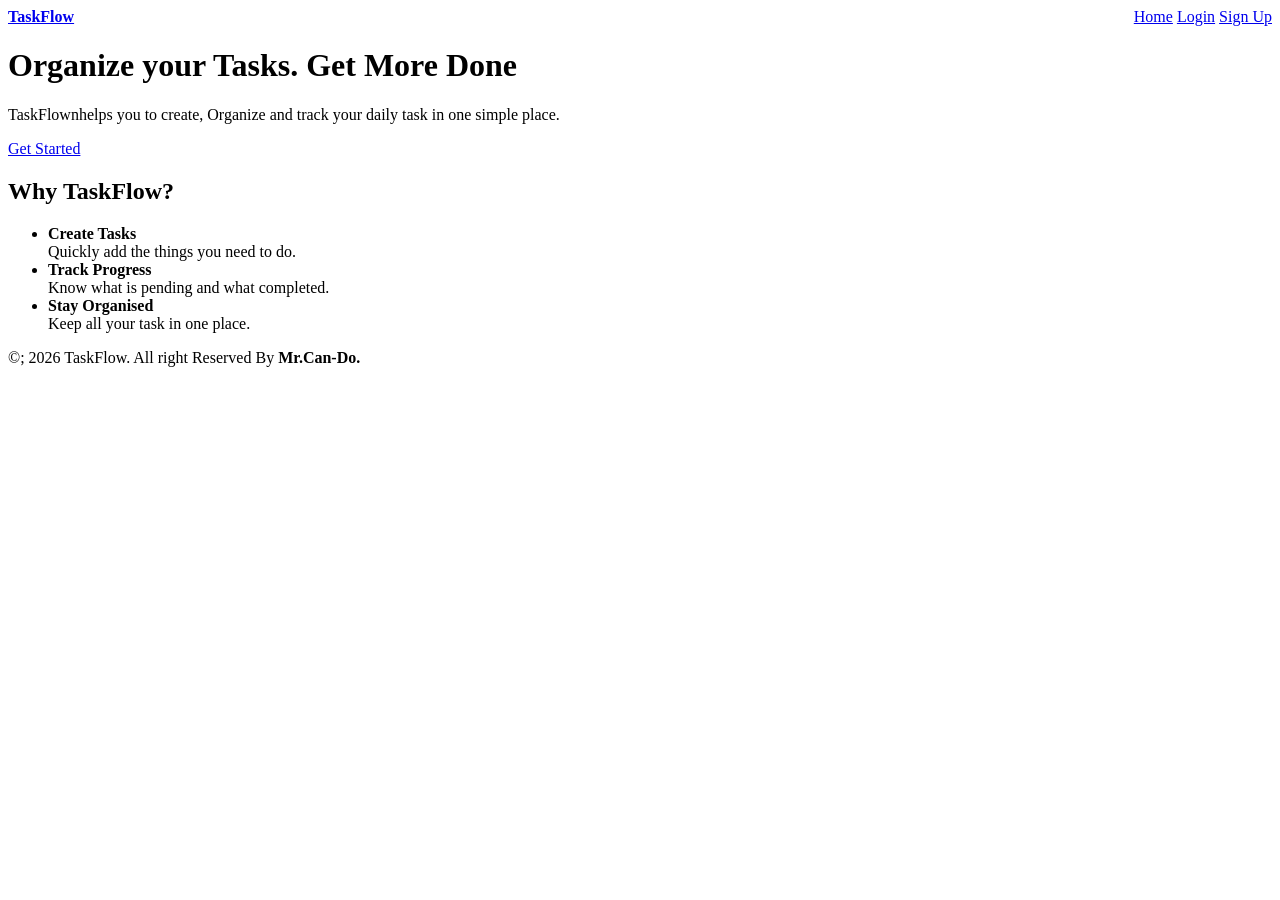
==== frontend/index.html @ 13117b56 "First html Taskflow files" ====
<!doctype html>
<html>
  <head>
    <title>index.html</title>
  </head>
  <body>
    <a href="index.html"><strong>TaskFlow</strong></a>

    <span style="float: Right">
      <a href="dashboard.html">Home</a>
      <a href="login.html">Login</a>
      <a href="signup.html">Sign Up</a>
    </span>
    <main>
      <h1>Organize your Tasks. Get More Done</h1>
      <p>
        TaskFlownhelps you to create, Organize and track your daily task in one
        simple place.
      </p>

      <a href="Get Started">Get Started</a>
      <h2>Why TaskFlow?</h2>
      <ul>
        <li>
          <strong>Create Tasks</strong><br />Quickly add the things you need to
          do.
        </li>
        <li>
          <strong>Track Progress</strong><br />Know what is pending and what
          completed.
        </li>
        <li>
          <strong>Stay Organised</strong><br />Keep all your task in one place.
        </li>
      </ul>
    </main>
    <footer>
      <p>
        &copy;; 2026 TaskFlow. All right Reserved By<strong> Mr.Can-Do.</strong>
      </p>
    </footer>
  </body>
</html>
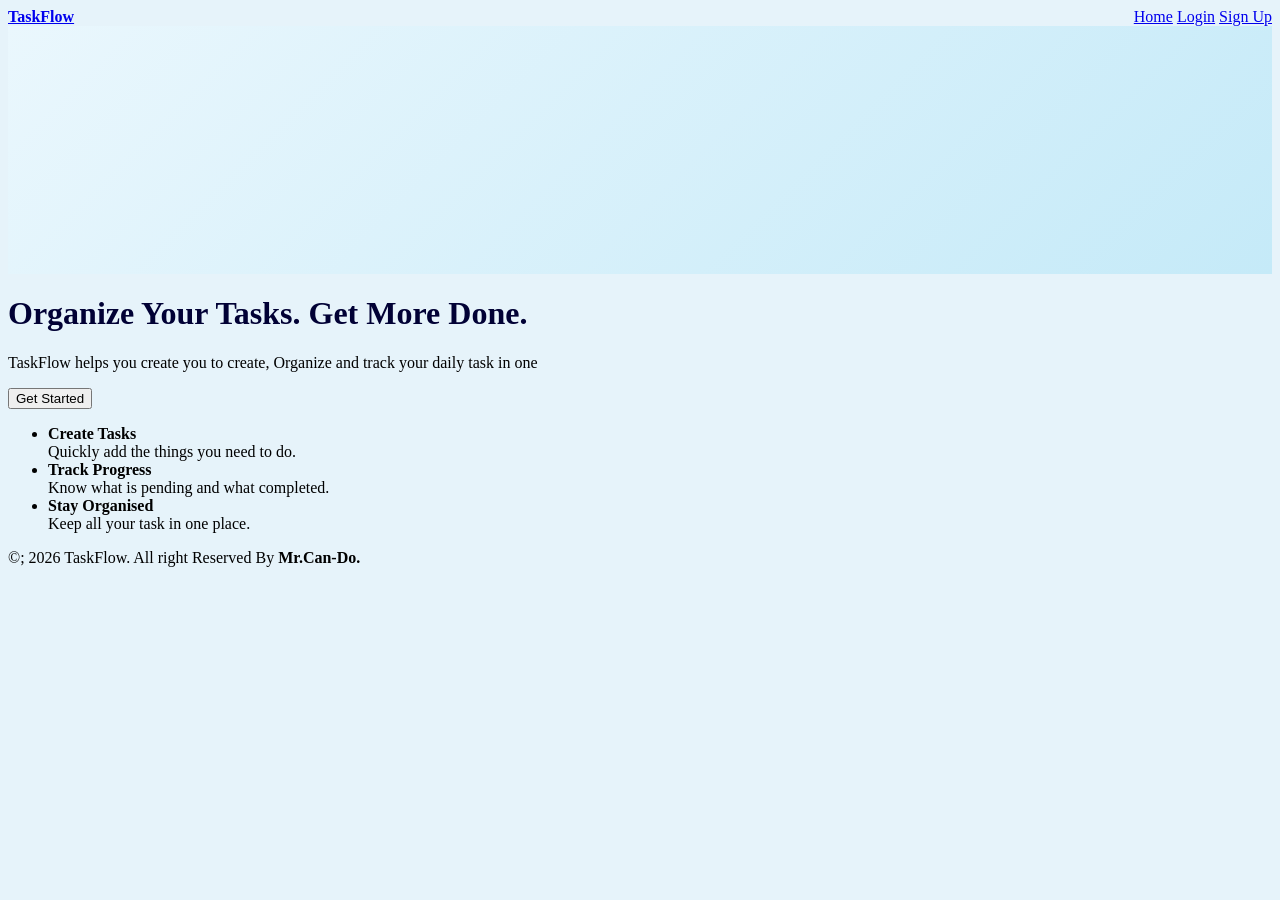
==== commit f73e853e: "First html Taskflow files" ====
--- a/frontend/index.html
+++ b/frontend/index.html
@@ -2,24 +2,27 @@
 <html>
   <head>
     <title>index.html</title>
-  </head>
+     <link rel="stylesheet" href="style.css">
+</head>
   <body>
     <a href="index.html"><strong>TaskFlow</strong></a>
-
+  
     <span style="float: Right">
       <a href="dashboard.html">Home</a>
       <a href="login.html">Login</a>
       <a href="signup.html">Sign Up</a>
     </span>
+ 
     <main>
-      <h1>Organize your Tasks. Get More Done</h1>
-      <p>
-        TaskFlownhelps you to create, Organize and track your daily task in one
-        simple place.
-      </p>
-
-      <a href="Get Started">Get Started</a>
-      <h2>Why TaskFlow?</h2>
+       <div class="hero"></div>
+       <h1>Organize Your Tasks. <span>Get More Done.</span></h1>
+       <p>TaskFlow helps you create you to create, Organize and track your daily task in one
+        </p>
+  <button class="btn">Get Started</button>
+  <div class="wave"></div> <!-- THIS IS THE WAVE -->
+     
+     
+     
       <ul>
         <li>
           <strong>Create Tasks</strong><br />Quickly add the things you need to
--- a/frontend/style.css
+++ b/frontend/style.css
@@ -0,0 +1,197 @@
+body{
+    background: rgba(220, 239, 249, 0.705);
+}
+.taskflow{
+    color: blue;
+}
+header{
+    background: rgba(216, 238, 247, 0.664);
+    display: flex;
+    justify-content: space-between;
+    align-items: center;
+    border-radius: 10px;
+    padding: 5px;
+    box-shadow: 0 0 2px black;
+    margin: 0 15px;
+}
+nav{
+    display: flex;
+    gap: 60px;   
+}
+nav a{
+    color: rgb(38, 1, 1);
+    text-decoration: none;
+}
+nav a.active{
+    font-size: 17px;
+    font-weight: bold;
+    color: blue;
+    text-decoration: underline;
+    text-underline-offset: 6px;
+    text-decoration-thickness: 3px;
+}
+form{
+    background: white;
+    padding: 30px;
+    width: 35%;
+    margin:  10px auto;
+    border-radius: 15px;
+    box-shadow: 0 2px 8px black;
+}
+form h2{
+    text-align: center;
+    color: rgb(3, 3, 85);
+    margin-bottom: 5px;
+}
+form p{
+     text-align: center;
+     color: rgb(3, 3, 85);
+     margin-bottom: 5px;
+}
+label{
+    display: block;
+    margin-top: 10px;
+    margin-bottom: 5px;
+    font-weight: bold;
+    color: rgb(3, 3, 85);
+}
+input[type = "text"],
+input[type = "email"],
+input[type = "password"]{
+    width: 100%;
+    box-sizing: border-box;
+    padding: 10px;
+    border: 1px solid black;
+    border-radius: 5px;
+    font-size: 15px;
+    outline: none;
+}
+input[type = "submit"]{
+    width: 100%;
+    padding: 10px;
+    margin-top: 20px;
+    border: none;
+    border-radius: 5px;
+    background: blue;
+    color: white;
+    font-size: 16px;
+    font-weight: bold;
+    cursor: pointer;
+}
+input[type = "submit"]:hover{
+    background: rgb(3, 201, 3);
+}
+.already{
+    color: blue;
+    text-decoration: none;
+    font-weight: bold;
+}
+.dashboard-task{
+    margin: 0 15px;
+    display: flex;
+    justify-content: space-between;
+    align-items: center;
+}
+.new-task{
+     width: 70px;
+    padding: 10px;
+    border: none;
+    border-radius: 5px;
+    background: blue;
+    color: white;
+    font-size: 16px;
+    font-weight: bold;
+    cursor: pointer;
+    text-decoration: none;
+}
+.new-task:hover{
+    background: rgb(3, 201, 3);
+}
+.task-overview{
+    background: rgba(195, 234, 249, 0.664);
+    padding: 0  60px;
+    margin: 0 15px;
+    gap: 30%;
+    display: flex;
+    margin-top: 0;
+    border-radius: 8px;
+    box-shadow: 0 0 1px black;
+}
+.strong{
+    text-align: center;
+    font-size: 25px;
+    padding: 0;
+    margin: 1px;
+}
+.task-list{
+    background: white;
+    margin: 15px;
+    padding: 5px;
+    border-radius: 8px;
+}
+.task-list ul li{
+    list-style: none;
+    padding-left:20px;
+    margin: 15px 0;
+    font-size: 18px;
+}
+/*empty check-box*/
+.task-list ul li::before{
+    content: "";
+    display: inline-block;
+    width: 15px;
+    height: 15px;
+    border: 2px solid black;
+    margin-right: 5px;
+}
+.task-list ul li.task-completed::before{
+    content: "✔️";
+    display: inline-block;
+    width: 15px;
+    height: 15px;
+    margin-right: 5px;
+    background: blue;
+    color: white;
+    border: 1px solid black;
+    text-align: center;
+    line-height: 15px;
+    font-weight: bold;
+    font-size: 14px; 
+    vertical-align: middle;  
+    box-sizing: border-box;
+}
+.task-completed{
+    text-decoration: line-through;
+    color: gray
+}
+h1{
+    color: rgb(1, 1, 53);
+
+}
+.hero{
+    position: relative;
+    overflow: hidden;
+    min-height: 200px;
+    background: linear-gradient(135deg, rgb(234, 247, 253),rgb(197, 234, 248));
+    padding: 8px 8% 40px;
+}
+
+.why-taskflow{
+   margin-left: 70px;
+   color: rgb(25, 25, 55);
+}
+.get-started{
+    text-decoration: none;
+    width: 100%;
+    padding: 10px;
+    border: none;
+    border-radius: 5px;
+    background: blue;
+    color: white;
+    font-size: 16px;
+    font-weight: bold;
+    cursor: pointer;
+}
+.get-started:hover{
+    background: rgb(3, 201, 3);
+}
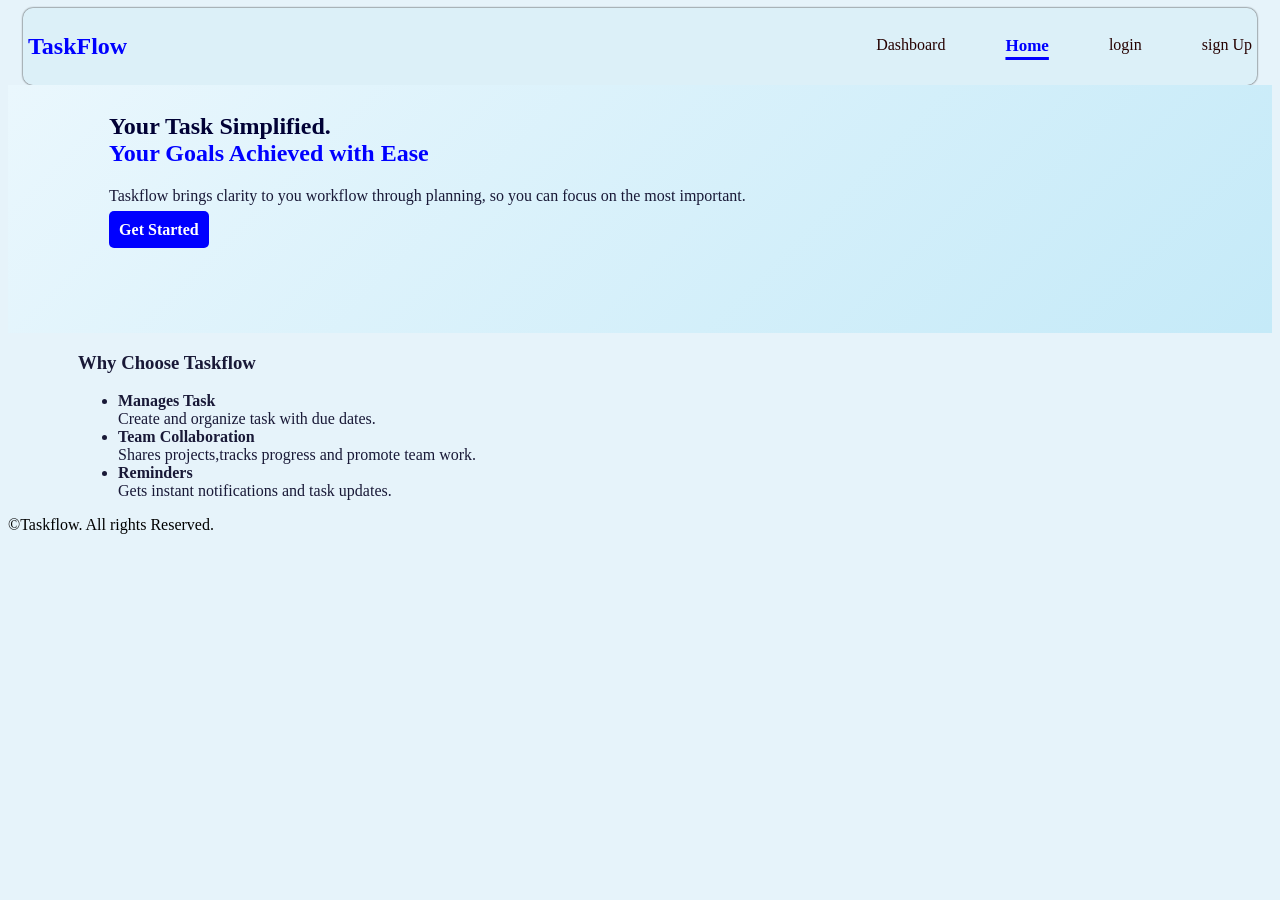
==== commit 6a603c54: "First html Taskflow file" ====
--- a/frontend/index.html
+++ b/frontend/index.html
@@ -1,46 +1,49 @@
 <!doctype html>
-<html>
+<html lang="en">
   <head>
-    <title>index.html</title>
-     <link rel="stylesheet" href="style.css">
-</head>
+    <meta charset="UTF-8" />
+    <meta name="viewport" content="width=device-width, initial-scale=1.0" />
+    <title>Landing</title>
+    <link rel="stylesheet" href="style.css">
+  </head>
   <body>
-    <a href="index.html"><strong>TaskFlow</strong></a>
-  
-    <span style="float: Right">
-      <a href="dashboard.html">Home</a>
-      <a href="login.html">Login</a>
-      <a href="signup.html">Sign Up</a>
-    </span>
- 
-    <main>
-       <div class="hero"></div>
-       <h1>Organize Your Tasks. <span>Get More Done.</span></h1>
-       <p>TaskFlow helps you create you to create, Organize and track your daily task in one
+    <header>
+     <h2 class="taskflow">TaskFlow</h2>
+      <nav>
+        <a href="dashboard.html">Dashboard</a>
+        <a href="index.html" class="active">Home</a>
+        <a href="login.html">login</a>
+        <a href="signup.html">sign Up</a>
+      </nav>
+    </header>
+    <section class="hero">
+      <div class="hero-content">
+        <h1>Your Task Simplified. <br><span style="color: blue;">Your Goals Achieved with Ease</span></h1>
+        <p style="color: rgb(25, 25, 55) ;">
+          Taskflow brings clarity to you workflow through planning, so you can focus
+          on the most important.
         </p>
-  <button class="btn">Get Started</button>
-  <div class="wave"></div> <!-- THIS IS THE WAVE -->
-     
-     
-     
+        <a href="signup.html" class="get-started">Get Started</a>
+      </div>
+    </section>
+    <div class="why-taskflow">
+      <h3>Why Choose Taskflow</h3>
       <ul>
         <li>
-          <strong>Create Tasks</strong><br />Quickly add the things you need to
-          do.
+          <strong>Manages Task</strong><br />Create and organize task with due
+          dates.
         </li>
         <li>
-          <strong>Track Progress</strong><br />Know what is pending and what
-          completed.
+          <strong>Team Collaboration</strong><br />Shares projects,tracks progress
+          and promote team work.
         </li>
         <li>
-          <strong>Stay Organised</strong><br />Keep all your task in one place.
+          <strong>Reminders</strong><br />Gets instant notifications and task
+          updates.
         </li>
       </ul>
-    </main>
-    <footer>
-      <p>
-        &copy;; 2026 TaskFlow. All right Reserved By<strong> Mr.Can-Do.</strong>
-      </p>
-    </footer>
+    </div>
+
+    <footer>&copy;Taskflow. All rights Reserved.</footer>
   </body>
-</html>
+</html>
--- a/frontend/style.css
+++ b/frontend/style.css
@@ -135,7 +135,7 @@
     margin: 15px 0;
     font-size: 18px;
 }
-/*empty check-box*/
+
 .task-list ul li::before{
     content: "";
     display: inline-block;
@@ -194,4 +194,5 @@
 }
 .get-started:hover{
     background: rgb(3, 201, 3);
-}+}
+
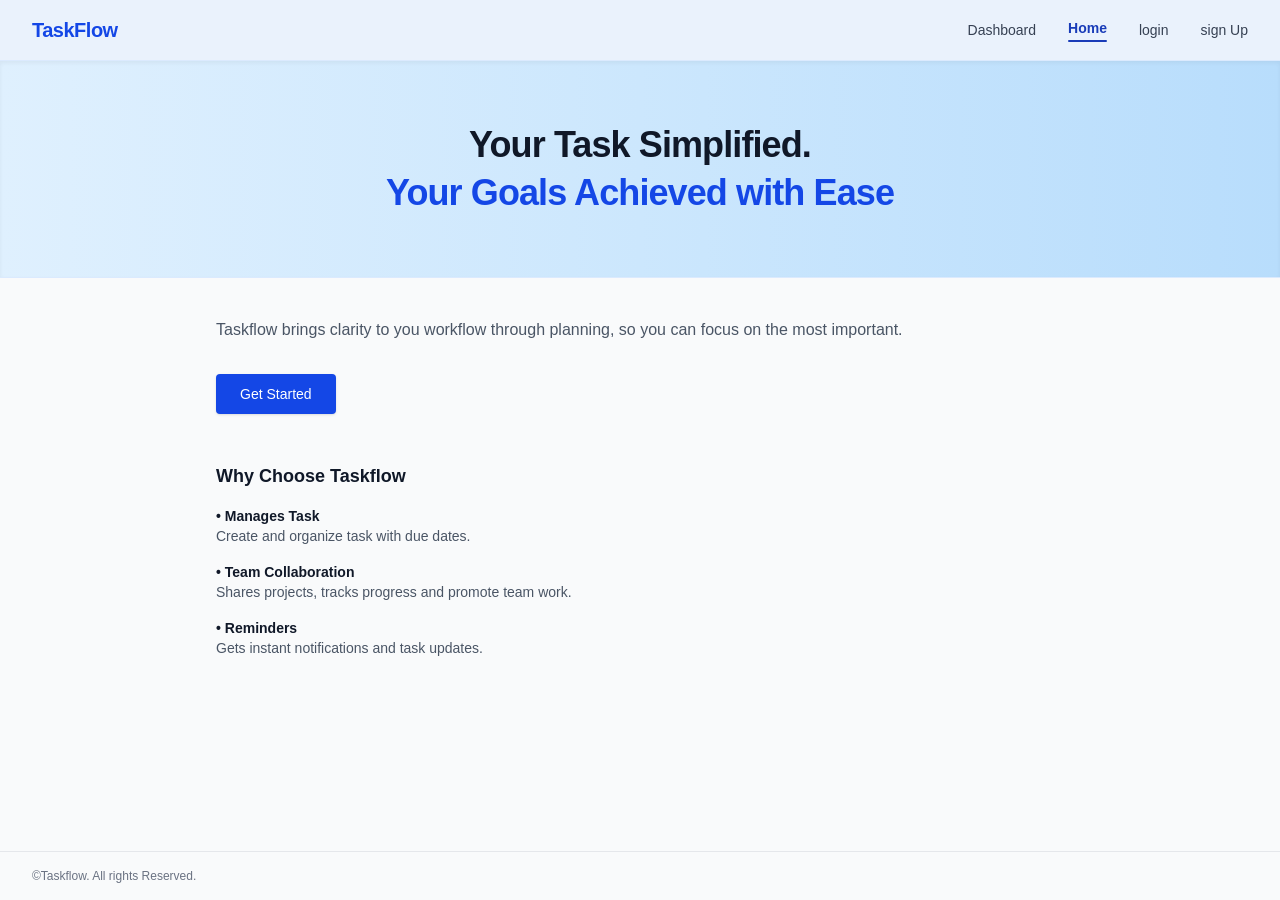
==== commit 5b53ab90: "styled with tailwindcss" ====
--- a/frontend/index.html
+++ b/frontend/index.html
@@ -4,46 +4,80 @@
     <meta charset="UTF-8" />
     <meta name="viewport" content="width=device-width, initial-scale=1.0" />
     <title>Landing</title>
-    <link rel="stylesheet" href="style.css">
+    <!--link rel="stylesheet" href="style.css"-->
+    <link rel="stylesheet" href="./output.css" />
   </head>
   <body>
-    <header>
-     <h2 class="taskflow">TaskFlow</h2>
-      <nav>
-        <a href="dashboard.html">Dashboard</a>
-        <a href="index.html" class="active">Home</a>
-        <a href="login.html">login</a>
-        <a href="signup.html">sign Up</a>
-      </nav>
+    <body class="bg-gray-50 text-gray-800 font-sans min-h-screen flex flex-col justify-between">
+
+    <!-- Top Navigation Bar -->
+    <header class="w-full bg-[#EAF2FC] border-b border-blue-100 py-4 px-8 flex items-center justify-between shadow-sm">
+        <!-- Logo -->
+        <div class="text-blue-700 font-bold text-xl tracking-tight">
+            TaskFlow
+        </div>
+
+        <!-- Navigation Links -->
+        <nav class="flex items-center space-x-8 text-sm font-medium text-gray-700">
+            <a href="#" class="hover:text-blue-700 transition">Dashboard</a>
+            <div class="flex flex-col items-center">
+                <a href="#" class="text-blue-800 font-semibold">Home</a>
+                <span class="w-full h-0.5 bg-blue-800 rounded-full mt-0.5"></span>
+            </div>
+            <a href="#" class="hover:text-blue-700 transition">login</a>
+            <a href="#" class="hover:text-blue-700 transition">sign Up</a>
+        </nav>
     </header>
-    <section class="hero">
-      <div class="hero-content">
-        <h1>Your Task Simplified. <br><span style="color: blue;">Your Goals Achieved with Ease</span></h1>
-        <p style="color: rgb(25, 25, 55) ;">
-          Taskflow brings clarity to you workflow through planning, so you can focus
-          on the most important.
-        </p>
-        <a href="signup.html" class="get-started">Get Started</a>
-      </div>
-    </section>
-    <div class="why-taskflow">
-      <h3>Why Choose Taskflow</h3>
-      <ul>
-        <li>
-          <strong>Manages Task</strong><br />Create and organize task with due
-          dates.
-        </li>
-        <li>
-          <strong>Team Collaboration</strong><br />Shares projects,tracks progress
-          and promote team work.
-        </li>
-        <li>
-          <strong>Reminders</strong><br />Gets instant notifications and task
-          updates.
-        </li>
-      </ul>
-    </div>
 
-    <footer>&copy;Taskflow. All rights Reserved.</footer>
-  </body>
+    <!-- Main Content Wrapper -->
+    <main class="flex-grow">
+        <!-- Hero Banner Section -->
+        <section class="w-full bg-gradient-to-r from-[#dff0fe] via-[#cce7fd] to-[#b8ddfc] py-16 px-8 text-center border-b border-blue-100 shadow-inner">
+            <h1 class="text-3xl md:text-4xl font-extrabold text-gray-900 tracking-tight">
+                Your Task Simplified.
+            </h1>
+            <h2 class="text-3xl md:text-4xl font-extrabold text-blue-700 mt-2 tracking-tight">
+                Your Goals Achieved with Ease
+            </h2>
+        </section>
+
+        <!-- Body / Features Content Section -->
+        <div class="max-w-4xl mx-auto px-6 py-10">
+            <p class="text-gray-600 text-sm md:text-base mb-8">
+                Taskflow brings clarity to you workflow through planning, so you can focus on the most important.
+            </p>
+
+            <!-- Get Started Button -->
+            <a href="#" class="inline-block bg-blue-700 hover:bg-blue-800 text-white font-medium text-sm px-6 py-2.5 rounded shadow transition duration-200 mb-12">
+                Get Started
+            </a>
+
+            <!-- Why Choose Taskflow Section -->
+            <h3 class="text-lg font-bold text-gray-900 mb-4">
+                Why Choose Taskflow
+            </h3>
+
+            <ul class="space-y-4 text-sm text-gray-700">
+                <li>
+                    <span class="font-bold text-gray-900">• Manages Task</span><br>
+                    <span class="text-gray-600">Create and organize task with due dates.</span>
+                </li>
+                <li>
+                    <span class="font-bold text-gray-900">• Team Collaboration</span><br>
+                    <span class="text-gray-600">Shares projects, tracks progress and promote team work.</span>
+                </li>
+                <li>
+                    <span class="font-bold text-gray-900">• Reminders</span><br>
+                    <span class="text-gray-600">Gets instant notifications and task updates.</span>
+                </li>
+            </ul>
+        </div>
+    </main>
+
+    <!-- Footer -->
+    <footer class="w-full py-4 px-8 text-xs text-gray-500 border-t border-gray-200">
+        &copy;Taskflow. All rights Reserved.
+    </footer>
+
+</body>
 </html>
--- a/frontend/output.css
+++ b/frontend/output.css
@@ -0,0 +1,912 @@
+/*! tailwindcss v4.3.3 | MIT License | https://tailwindcss.com */
+@layer properties;
+@layer theme, base, components, utilities;
+@layer theme {
+  :root, :host {
+    --font-sans: -apple-system, BlinkMacSystemFont, "Segoe UI", Roboto, "Helvetica Neue",
+      "Noto Sans", Arial, sans-serif, "Apple Color Emoji", "Segoe UI Emoji",
+      "Segoe UI Symbol", "Noto Color Emoji";
+    --font-mono: ui-monospace, SFMono-Regular, Menlo, Monaco, Consolas, "Liberation Mono",
+      "Courier New", monospace;
+    --color-blue-100: oklch(93.2% 0.032 255.585);
+    --color-blue-300: oklch(80.9% 0.105 251.813);
+    --color-blue-500: oklch(62.3% 0.214 259.815);
+    --color-blue-600: oklch(54.6% 0.245 262.881);
+    --color-blue-700: oklch(48.8% 0.243 264.376);
+    --color-blue-800: oklch(42.4% 0.199 265.638);
+    --color-indigo-950: oklch(25.7% 0.09 281.288);
+    --color-slate-700: oklch(37.2% 0.044 257.287);
+    --color-slate-900: oklch(20.8% 0.042 265.755);
+    --color-gray-50: oklch(98.5% 0.002 247.839);
+    --color-gray-100: oklch(96.7% 0.003 264.542);
+    --color-gray-200: oklch(92.8% 0.006 264.531);
+    --color-gray-300: oklch(87.2% 0.01 258.338);
+    --color-gray-400: oklch(70.7% 0.022 261.325);
+    --color-gray-500: oklch(55.1% 0.027 264.364);
+    --color-gray-600: oklch(44.6% 0.03 256.802);
+    --color-gray-700: oklch(37.3% 0.034 259.733);
+    --color-gray-800: oklch(27.8% 0.033 256.848);
+    --color-gray-900: oklch(21% 0.034 264.665);
+    --color-black: #000;
+    --color-white: #fff;
+    --spacing: 0.25rem;
+    --container-md: 28rem;
+    --container-lg: 32rem;
+    --container-4xl: 56rem;
+    --text-xs: 0.75rem;
+    --text-xs--line-height: calc(1 / 0.75);
+    --text-sm: 0.875rem;
+    --text-sm--line-height: calc(1.25 / 0.875);
+    --text-base: 1rem;
+    --text-base--line-height: calc(1.5 / 1);
+    --text-lg: 1.125rem;
+    --text-lg--line-height: calc(1.75 / 1.125);
+    --text-xl: 1.25rem;
+    --text-xl--line-height: calc(1.75 / 1.25);
+    --text-2xl: 1.5rem;
+    --text-2xl--line-height: calc(2 / 1.5);
+    --text-3xl: 1.875rem;
+    --text-3xl--line-height: calc(2.25 / 1.875);
+    --text-4xl: 2.25rem;
+    --text-4xl--line-height: calc(2.5 / 2.25);
+    --text-5xl: 3rem;
+    --text-5xl--line-height: 1;
+    --font-weight-medium: 500;
+    --font-weight-semibold: 600;
+    --font-weight-bold: 700;
+    --font-weight-extrabold: 800;
+    --tracking-tight: -0.025em;
+    --radius-md: 0.375rem;
+    --radius-lg: 0.5rem;
+    --radius-2xl: 1rem;
+    --radius-3xl: 1.5rem;
+    --default-transition-duration: 150ms;
+    --default-transition-timing-function: cubic-bezier(0.4, 0, 0.2, 1);
+    --default-font-family: var(--font-sans);
+    --default-mono-font-family: var(--font-mono);
+  }
+}
+@layer base {
+  *, ::after, ::before, ::backdrop, ::file-selector-button {
+    box-sizing: border-box;
+    margin: 0;
+    padding: 0;
+    border: 0 solid;
+  }
+  html, :host {
+    line-height: 1.5;
+    -webkit-text-size-adjust: 100%;
+    tab-size: 4;
+    font-family: var(--default-font-family, -apple-system, BlinkMacSystemFont, "Segoe UI", Roboto, "Helvetica Neue", "Noto Sans", Arial, sans-serif, "Apple Color Emoji", "Segoe UI Emoji", "Segoe UI Symbol", "Noto Color Emoji");
+    font-feature-settings: var(--default-font-feature-settings, normal);
+    font-variation-settings: var(--default-font-variation-settings, normal);
+    -webkit-tap-highlight-color: transparent;
+  }
+  hr {
+    height: 0;
+    color: inherit;
+    border-top-width: 1px;
+  }
+  abbr:where([title]) {
+    -webkit-text-decoration: underline dotted;
+    text-decoration: underline dotted;
+  }
+  h1, h2, h3, h4, h5, h6 {
+    font-size: inherit;
+    font-weight: inherit;
+  }
+  a {
+    color: inherit;
+    -webkit-text-decoration: inherit;
+    text-decoration: inherit;
+  }
+  b, strong {
+    font-weight: bolder;
+  }
+  code, kbd, samp, pre {
+    font-family: var(--default-mono-font-family, ui-monospace, SFMono-Regular, Menlo, Monaco, Consolas, "Liberation Mono", "Courier New", monospace);
+    font-feature-settings: var(--default-mono-font-feature-settings, normal);
+    font-variation-settings: var(--default-mono-font-variation-settings, normal);
+    font-size: 1em;
+  }
+  small {
+    font-size: 80%;
+  }
+  sub, sup {
+    font-size: 75%;
+    line-height: 0;
+    position: relative;
+    vertical-align: baseline;
+  }
+  sub {
+    bottom: -0.25em;
+  }
+  sup {
+    top: -0.5em;
+  }
+  table {
+    text-indent: 0;
+    border-color: inherit;
+    border-collapse: collapse;
+  }
+  :-moz-focusring:where(:not(iframe)) {
+    outline: auto;
+  }
+  progress {
+    vertical-align: baseline;
+  }
+  summary {
+    display: list-item;
+  }
+  ol, ul, menu {
+    list-style: none;
+  }
+  img, svg, video, canvas, audio, iframe, embed, object {
+    display: block;
+    vertical-align: middle;
+  }
+  img, video {
+    max-width: 100%;
+    height: auto;
+  }
+  button, input, select, optgroup, textarea, ::file-selector-button {
+    font: inherit;
+    font-feature-settings: inherit;
+    font-variation-settings: inherit;
+    letter-spacing: inherit;
+    color: inherit;
+    border-radius: 0;
+    background-color: transparent;
+    opacity: 1;
+  }
+  :where(select:is([multiple], [size])) optgroup {
+    font-weight: bolder;
+  }
+  :where(select:is([multiple], [size])) optgroup option {
+    padding-inline-start: 20px;
+  }
+  ::file-selector-button {
+    margin-inline-end: 4px;
+  }
+  ::placeholder {
+    opacity: 1;
+  }
+  @supports (not (-webkit-appearance: -apple-pay-button))  or (contain-intrinsic-size: 1px) {
+    ::placeholder {
+      color: currentcolor;
+      @supports (color: color-mix(in lab, red, red)) {
+        color: color-mix(in oklab, currentcolor 50%, transparent);
+      }
+    }
+  }
+  textarea {
+    resize: vertical;
+  }
+  ::-webkit-search-decoration {
+    -webkit-appearance: none;
+  }
+  ::-webkit-date-and-time-value {
+    min-height: 1lh;
+    text-align: inherit;
+  }
+  ::-webkit-datetime-edit {
+    display: inline-flex;
+  }
+  ::-webkit-datetime-edit-fields-wrapper {
+    padding: 0;
+  }
+  ::-webkit-datetime-edit, ::-webkit-datetime-edit-year-field, ::-webkit-datetime-edit-month-field, ::-webkit-datetime-edit-day-field, ::-webkit-datetime-edit-hour-field, ::-webkit-datetime-edit-minute-field, ::-webkit-datetime-edit-second-field, ::-webkit-datetime-edit-millisecond-field, ::-webkit-datetime-edit-meridiem-field {
+    padding-block: 0;
+  }
+  ::-webkit-calendar-picker-indicator {
+    line-height: 1;
+  }
+  :-moz-ui-invalid {
+    box-shadow: none;
+  }
+  button, input:where([type="button"], [type="reset"], [type="submit"]), ::file-selector-button {
+    appearance: button;
+  }
+  ::-webkit-inner-spin-button, ::-webkit-outer-spin-button {
+    height: auto;
+  }
+  [hidden]:where(:not([hidden="until-found"])) {
+    display: none !important;
+  }
+}
+@layer utilities {
+  .fixed {
+    position: fixed;
+  }
+  .top-14 {
+    top: calc(var(--spacing) * 14);
+  }
+  .left-0 {
+    left: 0px;
+  }
+  .z-50 {
+    z-index: 50;
+  }
+  .mx-auto {
+    margin-inline: auto;
+  }
+  .mt-0\.5 {
+    margin-top: calc(var(--spacing) * 0.5);
+  }
+  .mt-2 {
+    margin-top: calc(var(--spacing) * 2);
+  }
+  .mt-6 {
+    margin-top: calc(var(--spacing) * 6);
+  }
+  .mt-8 {
+    margin-top: calc(var(--spacing) * 8);
+  }
+  .mt-auto {
+    margin-top: auto;
+  }
+  .mb-1 {
+    margin-bottom: var(--spacing);
+  }
+  .mb-2 {
+    margin-bottom: calc(var(--spacing) * 2);
+  }
+  .mb-3 {
+    margin-bottom: calc(var(--spacing) * 3);
+  }
+  .mb-4 {
+    margin-bottom: calc(var(--spacing) * 4);
+  }
+  .mb-6 {
+    margin-bottom: calc(var(--spacing) * 6);
+  }
+  .mb-8 {
+    margin-bottom: calc(var(--spacing) * 8);
+  }
+  .mb-10 {
+    margin-bottom: calc(var(--spacing) * 10);
+  }
+  .mb-12 {
+    margin-bottom: calc(var(--spacing) * 12);
+  }
+  .block {
+    display: block;
+  }
+  .flex {
+    display: flex;
+  }
+  .hidden {
+    display: none;
+  }
+  .inline-block {
+    display: inline-block;
+  }
+  .table {
+    display: table;
+  }
+  .h-0\.5 {
+    height: calc(var(--spacing) * 0.5);
+  }
+  .h-5 {
+    height: calc(var(--spacing) * 5);
+  }
+  .h-\[300px\] {
+    height: 300px;
+  }
+  .min-h-\[80vh\] {
+    min-height: 80vh;
+  }
+  .min-h-screen {
+    min-height: 100vh;
+  }
+  .w-5 {
+    width: calc(var(--spacing) * 5);
+  }
+  .w-\[260px\] {
+    width: 260px;
+  }
+  .w-full {
+    width: 100%;
+  }
+  .max-w-4xl {
+    max-width: var(--container-4xl);
+  }
+  .max-w-lg {
+    max-width: var(--container-lg);
+  }
+  .max-w-md {
+    max-width: var(--container-md);
+  }
+  .flex-grow {
+    flex-grow: 1;
+  }
+  .border-collapse {
+    border-collapse: collapse;
+  }
+  .cursor-pointer {
+    cursor: pointer;
+  }
+  .resize {
+    resize: both;
+  }
+  .flex-col {
+    flex-direction: column;
+  }
+  .items-center {
+    align-items: center;
+  }
+  .justify-between {
+    justify-content: space-between;
+  }
+  .justify-center {
+    justify-content: center;
+  }
+  .gap-3 {
+    gap: calc(var(--spacing) * 3);
+  }
+  :where(.space-y-1 > :not(:last-child)) {
+    --tw-space-y-reverse: 0;
+    margin-block-start: calc(var(--spacing) * var(--tw-space-y-reverse));
+    margin-block-end: calc(var(--spacing) * calc(1 - var(--tw-space-y-reverse)));
+  }
+  :where(.space-y-3 > :not(:last-child)) {
+    --tw-space-y-reverse: 0;
+    margin-block-start: calc(calc(var(--spacing) * 3) * var(--tw-space-y-reverse));
+    margin-block-end: calc(calc(var(--spacing) * 3) * calc(1 - var(--tw-space-y-reverse)));
+  }
+  :where(.space-y-4 > :not(:last-child)) {
+    --tw-space-y-reverse: 0;
+    margin-block-start: calc(calc(var(--spacing) * 4) * var(--tw-space-y-reverse));
+    margin-block-end: calc(calc(var(--spacing) * 4) * calc(1 - var(--tw-space-y-reverse)));
+  }
+  :where(.space-y-6 > :not(:last-child)) {
+    --tw-space-y-reverse: 0;
+    margin-block-start: calc(calc(var(--spacing) * 6) * var(--tw-space-y-reverse));
+    margin-block-end: calc(calc(var(--spacing) * 6) * calc(1 - var(--tw-space-y-reverse)));
+  }
+  :where(.space-x-4 > :not(:last-child)) {
+    --tw-space-x-reverse: 0;
+    margin-inline-start: calc(calc(var(--spacing) * 4) * var(--tw-space-x-reverse));
+    margin-inline-end: calc(calc(var(--spacing) * 4) * calc(1 - var(--tw-space-x-reverse)));
+  }
+  :where(.space-x-8 > :not(:last-child)) {
+    --tw-space-x-reverse: 0;
+    margin-inline-start: calc(calc(var(--spacing) * 8) * var(--tw-space-x-reverse));
+    margin-inline-end: calc(calc(var(--spacing) * 8) * calc(1 - var(--tw-space-x-reverse)));
+  }
+  .rounded {
+    border-radius: 0.25rem;
+  }
+  .rounded-2xl {
+    border-radius: var(--radius-2xl);
+  }
+  .rounded-3xl {
+    border-radius: var(--radius-3xl);
+  }
+  .rounded-full {
+    border-radius: calc(infinity * 1px);
+  }
+  .rounded-lg {
+    border-radius: var(--radius-lg);
+  }
+  .rounded-md {
+    border-radius: var(--radius-md);
+  }
+  .border {
+    border-style: var(--tw-border-style);
+    border-width: 1px;
+  }
+  .border-t {
+    border-top-style: var(--tw-border-style);
+    border-top-width: 1px;
+  }
+  .border-b {
+    border-bottom-style: var(--tw-border-style);
+    border-bottom-width: 1px;
+  }
+  .border-b-2 {
+    border-bottom-style: var(--tw-border-style);
+    border-bottom-width: 2px;
+  }
+  .border-blue-100 {
+    border-color: var(--color-blue-100);
+  }
+  .border-gray-100 {
+    border-color: var(--color-gray-100);
+  }
+  .border-gray-200 {
+    border-color: var(--color-gray-200);
+  }
+  .border-gray-300 {
+    border-color: var(--color-gray-300);
+  }
+  .border-gray-400 {
+    border-color: var(--color-gray-400);
+  }
+  .bg-\[\#EAF2FC\] {
+    background-color: #EAF2FC;
+  }
+  .bg-\[\#eef5f9\] {
+    background-color: #eef5f9;
+  }
+  .bg-\[\#eef5fc\] {
+    background-color: #eef5fc;
+  }
+  .bg-\[\#f0f0f0\] {
+    background-color: #f0f0f0;
+  }
+  .bg-blue-600 {
+    background-color: var(--color-blue-600);
+  }
+  .bg-blue-700 {
+    background-color: var(--color-blue-700);
+  }
+  .bg-blue-800 {
+    background-color: var(--color-blue-800);
+  }
+  .bg-gray-50 {
+    background-color: var(--color-gray-50);
+  }
+  .bg-white {
+    background-color: var(--color-white);
+  }
+  .bg-gradient-to-r {
+    --tw-gradient-position: to right in oklab;
+    background-image: linear-gradient(var(--tw-gradient-stops));
+  }
+  .from-\[\#dff0fe\] {
+    --tw-gradient-from: #dff0fe;
+    --tw-gradient-stops: var(--tw-gradient-via-stops, var(--tw-gradient-position), var(--tw-gradient-from) var(--tw-gradient-from-position), var(--tw-gradient-to) var(--tw-gradient-to-position));
+  }
+  .via-\[\#cce7fd\] {
+    --tw-gradient-via: #cce7fd;
+    --tw-gradient-via-stops: var(--tw-gradient-position), var(--tw-gradient-from) var(--tw-gradient-from-position), var(--tw-gradient-via) var(--tw-gradient-via-position), var(--tw-gradient-to) var(--tw-gradient-to-position);
+    --tw-gradient-stops: var(--tw-gradient-via-stops);
+  }
+  .to-\[\#b8ddfc\] {
+    --tw-gradient-to: #b8ddfc;
+    --tw-gradient-stops: var(--tw-gradient-via-stops, var(--tw-gradient-position), var(--tw-gradient-from) var(--tw-gradient-from-position), var(--tw-gradient-to) var(--tw-gradient-to-position));
+  }
+  .p-4 {
+    padding: calc(var(--spacing) * 4);
+  }
+  .p-8 {
+    padding: calc(var(--spacing) * 8);
+  }
+  .p-10 {
+    padding: calc(var(--spacing) * 10);
+  }
+  .px-2 {
+    padding-inline: calc(var(--spacing) * 2);
+  }
+  .px-3 {
+    padding-inline: calc(var(--spacing) * 3);
+  }
+  .px-4 {
+    padding-inline: calc(var(--spacing) * 4);
+  }
+  .px-6 {
+    padding-inline: calc(var(--spacing) * 6);
+  }
+  .px-8 {
+    padding-inline: calc(var(--spacing) * 8);
+  }
+  .py-1 {
+    padding-block: var(--spacing);
+  }
+  .py-1\.5 {
+    padding-block: calc(var(--spacing) * 1.5);
+  }
+  .py-2 {
+    padding-block: calc(var(--spacing) * 2);
+  }
+  .py-2\.5 {
+    padding-block: calc(var(--spacing) * 2.5);
+  }
+  .py-3 {
+    padding-block: calc(var(--spacing) * 3);
+  }
+  .py-4 {
+    padding-block: calc(var(--spacing) * 4);
+  }
+  .py-8 {
+    padding-block: calc(var(--spacing) * 8);
+  }
+  .py-10 {
+    padding-block: calc(var(--spacing) * 10);
+  }
+  .py-16 {
+    padding-block: calc(var(--spacing) * 16);
+  }
+  .pt-2 {
+    padding-top: calc(var(--spacing) * 2);
+  }
+  .pb-1 {
+    padding-bottom: var(--spacing);
+  }
+  .text-center {
+    text-align: center;
+  }
+  .font-sans {
+    font-family: var(--font-sans);
+  }
+  .text-2xl {
+    font-size: var(--text-2xl);
+    line-height: var(--tw-leading, var(--text-2xl--line-height));
+  }
+  .text-3xl {
+    font-size: var(--text-3xl);
+    line-height: var(--tw-leading, var(--text-3xl--line-height));
+  }
+  .text-4xl {
+    font-size: var(--text-4xl);
+    line-height: var(--tw-leading, var(--text-4xl--line-height));
+  }
+  .text-5xl {
+    font-size: var(--text-5xl);
+    line-height: var(--tw-leading, var(--text-5xl--line-height));
+  }
+  .text-lg {
+    font-size: var(--text-lg);
+    line-height: var(--tw-leading, var(--text-lg--line-height));
+  }
+  .text-sm {
+    font-size: var(--text-sm);
+    line-height: var(--tw-leading, var(--text-sm--line-height));
+  }
+  .text-xl {
+    font-size: var(--text-xl);
+    line-height: var(--tw-leading, var(--text-xl--line-height));
+  }
+  .text-xs {
+    font-size: var(--text-xs);
+    line-height: var(--tw-leading, var(--text-xs--line-height));
+  }
+  .font-bold {
+    --tw-font-weight: var(--font-weight-bold);
+    font-weight: var(--font-weight-bold);
+  }
+  .font-extrabold {
+    --tw-font-weight: var(--font-weight-extrabold);
+    font-weight: var(--font-weight-extrabold);
+  }
+  .font-medium {
+    --tw-font-weight: var(--font-weight-medium);
+    font-weight: var(--font-weight-medium);
+  }
+  .font-semibold {
+    --tw-font-weight: var(--font-weight-semibold);
+    font-weight: var(--font-weight-semibold);
+  }
+  .tracking-tight {
+    --tw-tracking: var(--tracking-tight);
+    letter-spacing: var(--tracking-tight);
+  }
+  .text-\[\#0d1333\] {
+    color: #0d1333;
+  }
+  .text-\[\#0f172a\] {
+    color: #0f172a;
+  }
+  .text-black {
+    color: var(--color-black);
+  }
+  .text-blue-500 {
+    color: var(--color-blue-500);
+  }
+  .text-blue-600 {
+    color: var(--color-blue-600);
+  }
+  .text-blue-700 {
+    color: var(--color-blue-700);
+  }
+  .text-blue-800 {
+    color: var(--color-blue-800);
+  }
+  .text-gray-500 {
+    color: var(--color-gray-500);
+  }
+  .text-gray-600 {
+    color: var(--color-gray-600);
+  }
+  .text-gray-700 {
+    color: var(--color-gray-700);
+  }
+  .text-gray-800 {
+    color: var(--color-gray-800);
+  }
+  .text-gray-900 {
+    color: var(--color-gray-900);
+  }
+  .text-indigo-950 {
+    color: var(--color-indigo-950);
+  }
+  .text-slate-700 {
+    color: var(--color-slate-700);
+  }
+  .text-slate-900 {
+    color: var(--color-slate-900);
+  }
+  .text-white {
+    color: var(--color-white);
+  }
+  .underline {
+    text-decoration-line: underline;
+  }
+  .underline-offset-4 {
+    text-underline-offset: 4px;
+  }
+  .accent-blue-600 {
+    accent-color: var(--color-blue-600);
+  }
+  .shadow {
+    --tw-shadow: 0 1px 3px 0 var(--tw-shadow-color, rgb(0 0 0 / 0.1)), 0 1px 2px -1px var(--tw-shadow-color, rgb(0 0 0 / 0.1));
+    box-shadow: var(--tw-inset-shadow), var(--tw-inset-ring-shadow), var(--tw-ring-offset-shadow), var(--tw-ring-shadow), var(--tw-shadow);
+  }
+  .shadow-2xl {
+    --tw-shadow: 0 25px 50px -12px var(--tw-shadow-color, rgb(0 0 0 / 0.25));
+    box-shadow: var(--tw-inset-shadow), var(--tw-inset-ring-shadow), var(--tw-ring-offset-shadow), var(--tw-ring-shadow), var(--tw-shadow);
+  }
+  .shadow-inner {
+    --tw-shadow: inset 0 2px 4px 0 var(--tw-shadow-color, rgb(0 0 0 / 0.05));
+    box-shadow: var(--tw-inset-shadow), var(--tw-inset-ring-shadow), var(--tw-ring-offset-shadow), var(--tw-ring-shadow), var(--tw-shadow);
+  }
+  .shadow-lg {
+    --tw-shadow: 0 10px 15px -3px var(--tw-shadow-color, rgb(0 0 0 / 0.1)), 0 4px 6px -4px var(--tw-shadow-color, rgb(0 0 0 / 0.1));
+    box-shadow: var(--tw-inset-shadow), var(--tw-inset-ring-shadow), var(--tw-ring-offset-shadow), var(--tw-ring-shadow), var(--tw-shadow);
+  }
+  .shadow-md {
+    --tw-shadow: 0 4px 6px -1px var(--tw-shadow-color, rgb(0 0 0 / 0.1)), 0 2px 4px -2px var(--tw-shadow-color, rgb(0 0 0 / 0.1));
+    box-shadow: var(--tw-inset-shadow), var(--tw-inset-ring-shadow), var(--tw-ring-offset-shadow), var(--tw-ring-shadow), var(--tw-shadow);
+  }
+  .shadow-sm {
+    --tw-shadow: 0 1px 3px 0 var(--tw-shadow-color, rgb(0 0 0 / 0.1)), 0 1px 2px -1px var(--tw-shadow-color, rgb(0 0 0 / 0.1));
+    box-shadow: var(--tw-inset-shadow), var(--tw-inset-ring-shadow), var(--tw-ring-offset-shadow), var(--tw-ring-shadow), var(--tw-shadow);
+  }
+  .shadow-xl {
+    --tw-shadow: 0 20px 25px -5px var(--tw-shadow-color, rgb(0 0 0 / 0.1)), 0 8px 10px -6px var(--tw-shadow-color, rgb(0 0 0 / 0.1));
+    box-shadow: var(--tw-inset-shadow), var(--tw-inset-ring-shadow), var(--tw-ring-offset-shadow), var(--tw-ring-shadow), var(--tw-shadow);
+  }
+  .outline {
+    outline-style: var(--tw-outline-style);
+    outline-width: 1px;
+  }
+  .transition {
+    transition-property: color, background-color, border-color, outline-color, text-decoration-color, fill, stroke, --tw-gradient-from, --tw-gradient-via, --tw-gradient-to, opacity, box-shadow, transform, translate, scale, rotate, filter, -webkit-backdrop-filter, backdrop-filter, display, content-visibility, overlay, pointer-events;
+    transition-timing-function: var(--tw-ease, var(--default-transition-timing-function));
+    transition-duration: var(--tw-duration, var(--default-transition-duration));
+  }
+  .duration-200 {
+    --tw-duration: 200ms;
+    transition-duration: 200ms;
+  }
+  @media (hover: hover) {
+    .hover\:bg-blue-700:hover {
+      background-color: var(--color-blue-700);
+    }
+    .hover\:bg-blue-800:hover {
+      background-color: var(--color-blue-800);
+    }
+    .hover\:bg-gray-200:hover {
+      background-color: var(--color-gray-200);
+    }
+    .hover\:text-blue-700:hover {
+      color: var(--color-blue-700);
+    }
+    .hover\:underline:hover {
+      text-decoration-line: underline;
+    }
+  }
+  .focus\:ring-0:focus {
+    --tw-ring-shadow: var(--tw-ring-inset,) 0 0 0 calc(0px + var(--tw-ring-offset-width)) var(--tw-ring-color, currentcolor);
+    box-shadow: var(--tw-inset-shadow), var(--tw-inset-ring-shadow), var(--tw-ring-offset-shadow), var(--tw-ring-shadow), var(--tw-shadow);
+  }
+  .focus\:ring-1:focus {
+    --tw-ring-shadow: var(--tw-ring-inset,) 0 0 0 calc(1px + var(--tw-ring-offset-width)) var(--tw-ring-color, currentcolor);
+    box-shadow: var(--tw-inset-shadow), var(--tw-inset-ring-shadow), var(--tw-ring-offset-shadow), var(--tw-ring-shadow), var(--tw-shadow);
+  }
+  .focus\:ring-2:focus {
+    --tw-ring-shadow: var(--tw-ring-inset,) 0 0 0 calc(2px + var(--tw-ring-offset-width)) var(--tw-ring-color, currentcolor);
+    box-shadow: var(--tw-inset-shadow), var(--tw-inset-ring-shadow), var(--tw-ring-offset-shadow), var(--tw-ring-shadow), var(--tw-shadow);
+  }
+  .focus\:ring-blue-300:focus {
+    --tw-ring-color: var(--color-blue-300);
+  }
+  .focus\:ring-blue-500:focus {
+    --tw-ring-color: var(--color-blue-500);
+  }
+  .focus\:outline-none:focus {
+    --tw-outline-style: none;
+    outline-style: none;
+  }
+  @media (width >= 40rem) {
+    .sm\:p-8 {
+      padding: calc(var(--spacing) * 8);
+    }
+  }
+  @media (width >= 48rem) {
+    .md\:text-4xl {
+      font-size: var(--text-4xl);
+      line-height: var(--tw-leading, var(--text-4xl--line-height));
+    }
+    .md\:text-base {
+      font-size: var(--text-base);
+      line-height: var(--tw-leading, var(--text-base--line-height));
+    }
+  }
+}
+@property --tw-space-y-reverse {
+  syntax: "*";
+  inherits: false;
+  initial-value: 0;
+}
+@property --tw-space-x-reverse {
+  syntax: "*";
+  inherits: false;
+  initial-value: 0;
+}
+@property --tw-border-style {
+  syntax: "*";
+  inherits: false;
+  initial-value: solid;
+}
+@property --tw-gradient-position {
+  syntax: "*";
+  inherits: false;
+}
+@property --tw-gradient-from {
+  syntax: "<color>";
+  inherits: false;
+  initial-value: #0000;
+}
+@property --tw-gradient-via {
+  syntax: "<color>";
+  inherits: false;
+  initial-value: #0000;
+}
+@property --tw-gradient-to {
+  syntax: "<color>";
+  inherits: false;
+  initial-value: #0000;
+}
+@property --tw-gradient-stops {
+  syntax: "*";
+  inherits: false;
+}
+@property --tw-gradient-via-stops {
+  syntax: "*";
+  inherits: false;
+}
+@property --tw-gradient-from-position {
+  syntax: "<length-percentage>";
+  inherits: false;
+  initial-value: 0%;
+}
+@property --tw-gradient-via-position {
+  syntax: "<length-percentage>";
+  inherits: false;
+  initial-value: 50%;
+}
+@property --tw-gradient-to-position {
+  syntax: "<length-percentage>";
+  inherits: false;
+  initial-value: 100%;
+}
+@property --tw-font-weight {
+  syntax: "*";
+  inherits: false;
+}
+@property --tw-tracking {
+  syntax: "*";
+  inherits: false;
+}
+@property --tw-shadow {
+  syntax: "*";
+  inherits: false;
+  initial-value: 0 0 #0000;
+}
+@property --tw-shadow-color {
+  syntax: "*";
+  inherits: false;
+}
+@property --tw-shadow-alpha {
+  syntax: "<percentage>";
+  inherits: false;
+  initial-value: 100%;
+}
+@property --tw-inset-shadow {
+  syntax: "*";
+  inherits: false;
+  initial-value: 0 0 #0000;
+}
+@property --tw-inset-shadow-color {
+  syntax: "*";
+  inherits: false;
+}
+@property --tw-inset-shadow-alpha {
+  syntax: "<percentage>";
+  inherits: false;
+  initial-value: 100%;
+}
+@property --tw-ring-color {
+  syntax: "*";
+  inherits: false;
+}
+@property --tw-ring-shadow {
+  syntax: "*";
+  inherits: false;
+  initial-value: 0 0 #0000;
+}
+@property --tw-inset-ring-color {
+  syntax: "*";
+  inherits: false;
+}
+@property --tw-inset-ring-shadow {
+  syntax: "*";
+  inherits: false;
+  initial-value: 0 0 #0000;
+}
+@property --tw-ring-inset {
+  syntax: "*";
+  inherits: false;
+}
+@property --tw-ring-offset-width {
+  syntax: "<length>";
+  inherits: false;
+  initial-value: 0px;
+}
+@property --tw-ring-offset-color {
+  syntax: "*";
+  inherits: false;
+  initial-value: #fff;
+}
+@property --tw-ring-offset-shadow {
+  syntax: "*";
+  inherits: false;
+  initial-value: 0 0 #0000;
+}
+@property --tw-outline-style {
+  syntax: "*";
+  inherits: false;
+  initial-value: solid;
+}
+@property --tw-duration {
+  syntax: "*";
+  inherits: false;
+}
+@layer properties {
+  @supports ((-webkit-hyphens: none) and (not (margin-trim: inline))) or ((-moz-orient: inline) and (not (color:rgb(from red r g b)))) {
+    *, ::before, ::after, ::backdrop {
+      --tw-space-y-reverse: 0;
+      --tw-space-x-reverse: 0;
+      --tw-border-style: solid;
+      --tw-gradient-position: initial;
+      --tw-gradient-from: #0000;
+      --tw-gradient-via: #0000;
+      --tw-gradient-to: #0000;
+      --tw-gradient-stops: initial;
+      --tw-gradient-via-stops: initial;
+      --tw-gradient-from-position: 0%;
+      --tw-gradient-via-position: 50%;
+      --tw-gradient-to-position: 100%;
+      --tw-font-weight: initial;
+      --tw-tracking: initial;
+      --tw-shadow: 0 0 #0000;
+      --tw-shadow-color: initial;
+      --tw-shadow-alpha: 100%;
+      --tw-inset-shadow: 0 0 #0000;
+      --tw-inset-shadow-color: initial;
+      --tw-inset-shadow-alpha: 100%;
+      --tw-ring-color: initial;
+      --tw-ring-shadow: 0 0 #0000;
+      --tw-inset-ring-color: initial;
+      --tw-inset-ring-shadow: 0 0 #0000;
+      --tw-ring-inset: initial;
+      --tw-ring-offset-width: 0px;
+      --tw-ring-offset-color: #fff;
+      --tw-ring-offset-shadow: 0 0 #0000;
+      --tw-outline-style: solid;
+      --tw-duration: initial;
+    }
+  }
+}
